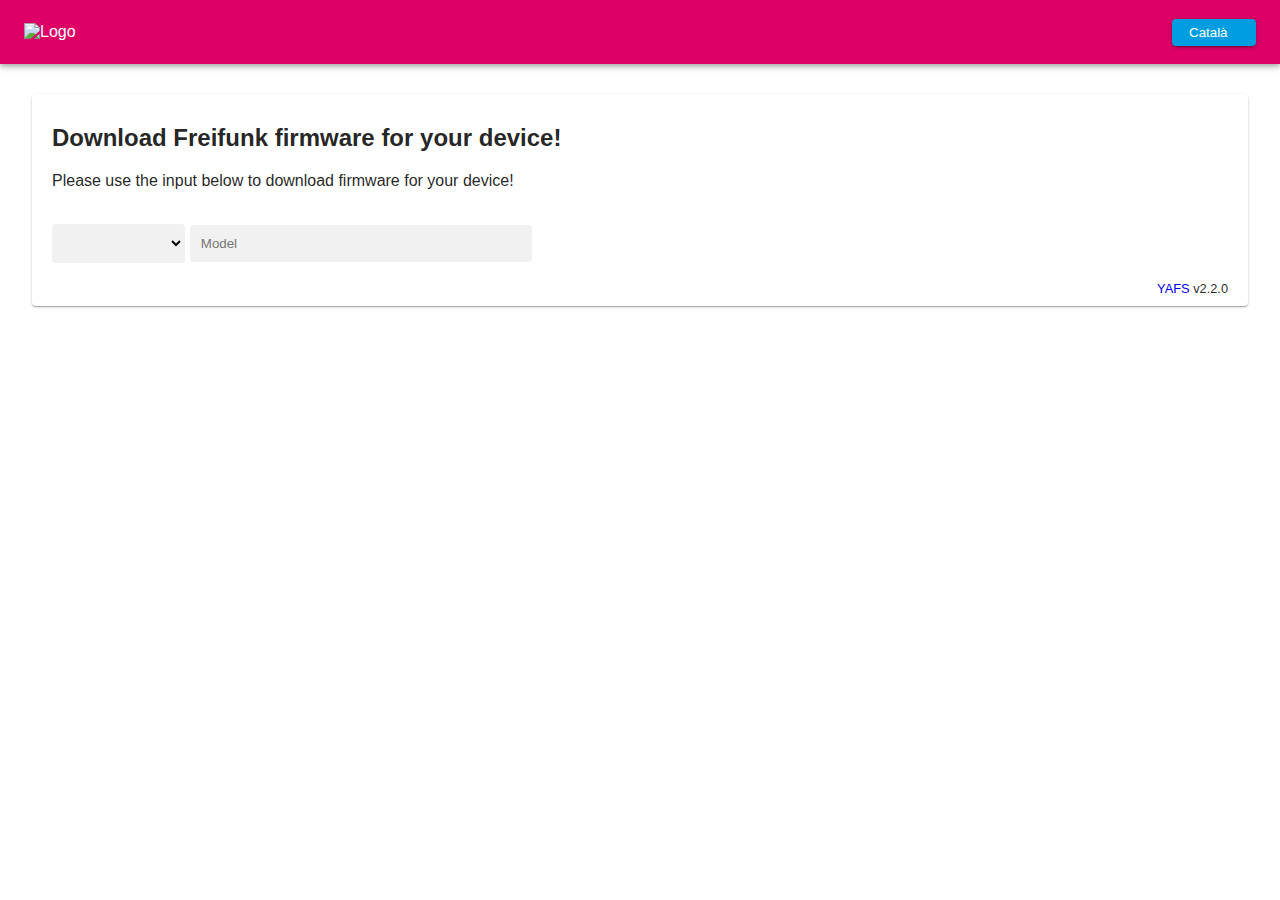
==== index.html @ 37ad1b69 "apply changes for looking more like Freifunk." ====
<!DOCTYPE html>

<html lang="en">
<head>
	<meta charset="utf-8"/>
	<title>Freifunk Firmware Selector</title>
	<link rel="stylesheet" href="index.css" />
	<script src="i18n.js"></script>
	<script src="config.js"></script>
	<script src="index.js"></script>
</head>
<body onload="init()">

<header>
	<div>
<!--
		<h6 class="tr-title">OpenWrt Firmware Selector</h6>
-->
		<img src="logo.png" alt="Logo">
		<div style="flex-grow: 1;"></div>

		<select id="language-selection" size="1">
			<option value="ca">Català</option>
			<option value="en">English</option>
			<option value="es">Español</option>
			<option value="de">Deutsch</option>
			<option value="fr">Français</option>
			<option value="it">Italiano</option>
			<option value="no">Norsk</option>
			<option value="pl">Polski</option>
			<option value="tr">Türkçe</option>
		</select>
	</div>
</header>

<div class="container">
	<div>
		<h2 class="tr-load">Download Freifunk firmware for your device!</h2>
		<p class="tr-message">Please use the input below to download firmware for your device!</p>
		<br>

		<select id="versions" size="1"></select>
		<div class="autocomplete">
			<input id="models" type="text" placeholder="Model" spellcheck="false" autocapitalize="off" autocorrect="off">
		</div>

		<br />
		<br />

		<div>
			<img id="buildspinner" src="spinner.gif" alt="Logo">
			<div id="buildstatus"></div>
		</div>

		<div id="images">
			<div id="custom">
				<h3 class="tr-customize">Customize</h3>
				<textarea id="packages" spellcheck="false" autocapitalize="off" autocorrect="off">luci</textarea>
				<a href="javascript:build_asa_request()" class="custom-link">
					<span>&#9881;</span><span class="tr-request-build">Request Build</span>
				</a>
			</div>

			<div>
				<h3 id="images-title" class="tr-version-build">Release Build</h3>
				<div><span class="column tr-model">Model:</span> <span id="image-model"></span></div>
				<div><span class="column tr-target">Target:</span> <span id="image-target"></span></div>
				<div><span class="column tr-version">Version:</span> <span id="image-version"></span> (<span id="image-code"></span>)</div>
				<div><span class="column tr-date">Date:</span> <span id="image-date"></span></div>
			</div>

			<div id="download-links">
				<h3 id="downloads-title" class="tr-downloads">Downloads</h3>
			</div>

			<div>
				<span id="factory-help" class="download-help tr-factory-help">Factory images are for flashing routers with Freifunk for the first time using the web interface of the original firmware.</span>
				<span id="sysupgrade-help" class="download-help tr-sysupgrade-help">Sysupgrade images are for flashing routers that already run Freifunk. The image can be applied using the web interface or the console.</span>
				<span id="kernel-help" class="download-help tr-kernel-help">Linux kernel as a separate image.</span>
				<span id="rootfs-help" class="download-help tr-rootfs-help">Root file system as a separate image.</span>
				<span id="sdcard-help" class="download-help tr-sdcard-help">Image that is meant to be flashed on an SD-Card.</span>
				<span id="tftp-help" class="download-help tr-tftp-help">Image that can be applied using the TFTP meachnism of the bootloader</span>
				<span id="other-help" class="download-help tr-other-help">Image of unknown purpose.</span>
			</div>
		</div>

		<div id="footer">
			<span><a href="https://github.com/mwarning/yet_another_firmware_selector">YAFS</a> v2.2.0</span>
		</div>
	</div>
</div>

</body>
</html>
---- index.css ----
body {
  font-family: "Arial", sans-serif;
  margin: 0px;
}

/*the container must be positioned relative:*/
.autocomplete {
  position: relative;
  display: inline-block;
}

.autocomplete > input {
  border: 1px solid transparent;
  background-color: #f1f1f1;
  padding: 10px;
  width: 100%;
  border-radius: 4px;
}

.autocomplete {
  width: 20em;
}

.autocomplete-items {
  position: absolute;
  border: 1px solid #d4d4d4;
  border-bottom: none;
  border-top: none;
  z-index: 99;
  /*position the autocomplete items to be the same width as the container:*/
  top: 100%;
  left: 0;
  right: 0;
}

.autocomplete-items div {
  padding: 10px;
  cursor: pointer;
  background-color: #fff; 
  border-bottom: 1px solid #d4d4d4; 
}

/*when hovering an item:*/
.autocomplete-items div:hover {
  background-color: #e9e9e9; 
}

/*when navigating through the items using the arrow keys:*/
.autocomplete-active {
  background-color: DodgerBlue !important; 
  color: #ffffff; 
}

header {
  font-weight: 500;
  width: 100%;
  z-index: 1100;
  box-shadow: 0px 2px 4px -1px rgba(0,0,0,0.2),0px 4px 5px 0px rgba(0,0,0,0.14),0px 1px 10px 0px rgba(0,0,0,0.12);
  background-color: #dc0067;
}

h6 {
  margin: 0;
  font-size: 1.25rem;
  font-weight: 500;
  line-height: 1.6;
  letter-spacing: 0.0075em;
}

header > div {
  padding-left: 24px;
  padding-right: 24px;
  min-height: 64px;

  display: flex;
  position: relative;
  align-items: center;
  color: #fff;
}

.container {
  max-width: 1280px;
  padding-left: 32px;
  padding-right: 32px;
  width: 100%;
  box-sizing: border-box;
  margin-top: 30px;
  margin-right: auto;
  margin-left: auto;
  margin-bottom: 100px;
}

.container > div {
  padding: 10px 20px;
  text-align: left;
  box-shadow: 0px 1px 3px 0px rgba(0,0,0,0.2),0px 1px 1px 0px rgba(0,0,0,0.14),0px 2px 1px -1px rgba(0,0,0,0.12);
  border-radius: 4px;
  color: rgba(0, 0, 0, 0.87);
  transition: box-shadow 300ms cubic-bezier(0.4, 0, 0.2, 1) 0ms;
  background-color: #fff;
}

#versions {
  border: 1px solid transparent;
  background-color: #f1f1f1;
  padding: 10px;
  width: 10em;
  border-radius: 4px;
}

#language-selection {
  color: #fff;
  background-color: #009ee0;
  box-shadow: 0px 1px 5px 0px rgba(0,0,0,0.2),0px 2px 2px 0px rgba(0,0,0,0.14),0px 3px 1px -2px
  rgba(0,0,0,0.12);
  padding: 6px 16px;
  border-radius: 4px;
  border: 0;

  /* hide arrow */
  -webkit-appearance: none;
  -moz-appearance: none;
  text-indent: 1px;
  text-overflow: '';
}

.download-link {
  text-decoration: none;
  border-radius: 4px;
  padding: 12px 16px;
  margin: 5px;
  font-size: 16px;
  cursor: pointer;
  letter-spacing: 0.05em;
  display: inline-flex;
  align-items: center;
  box-shadow: 0px 1px 5px 0px rgba(0,0,0,0.2),0px 2px 2px 0px rgba(0,0,0,0.14),0px 3px 1px -2px rgba(0,0,0,0.12);
  color: #fff;
  background-color: #dc0067;
}

.download-link:hover {
  background-color: #ffb400
}

.download-link :first-child {
  width: 30px;
  margin-right: 15px;
  margin-top: -2px;
  content: url("data:image/svg+xml,%3Csvg xmlns='http://www.w3.org/2000/svg' viewBox='0 0 24 24'%3E%3Cpath d='M19.35 10.04C18.67 6.59 15.64 4 12 4 9.11 4 6.6 5.64 5.35 8.04 2.34 8.36 0 10.91 0 14c0 3.31 2.69 6 6 6h13c2.76 0 5-2.24 5-5 0-2.64-2.05-4.78-4.65-4.96zM17 13l-5 5-5-5h3V9h4v4h3z' fill='%23fff'%3E%3C/path%3E%3Cpath d='M0 0h24v24H0z' fill='none'/%3E%3C/svg%3E");
}

#images .column {
  width: 5em;
  display: inline-block;
  line-height: 1.5;
}

#images {
  display: none;
}

#images > div {
  padding-top: 20px;
}

#image-model {
  font-weight: bold;
}

#custom {
  display: none;
}

#custom textarea {
  width: 500px;
  height: 120px;
  font-size: 16px;
  display: block;
}

#custom a :first-child {
  width: 30px;
  margin-right: 10px;
  margin-top: 0px;
  font-size: 36px;
}

#custom a {
  text-decoration: none;
  border-radius: 4px;
  padding: 2px 10px;
  margin: 5px;
  font-size: 16px;
  cursor: pointer;
  letter-spacing: 0.05em;
  display: inline-flex;
  align-items: center;
  box-shadow: 0px 1px 5px 0px rgba(0,0,0,0.2),0px 2px 2px 0px rgba(0,0,0,0.14),0px 3px 1px -2px rgba(0,0,0,0.12);
  color: #fff;
  background-color: #00A3E1;
}

.download-help {
  display: none;
}

#buildspinner {
  float: left;
  height: 40px;
  padding-right: 12px;
  display: none;
}

#buildstatus {
  padding: 10px 0;
  display: none;
}

#footer {
  font-size: 0.8em;
  text-align: right;
}

#footer a {
  text-decoration: none;
}
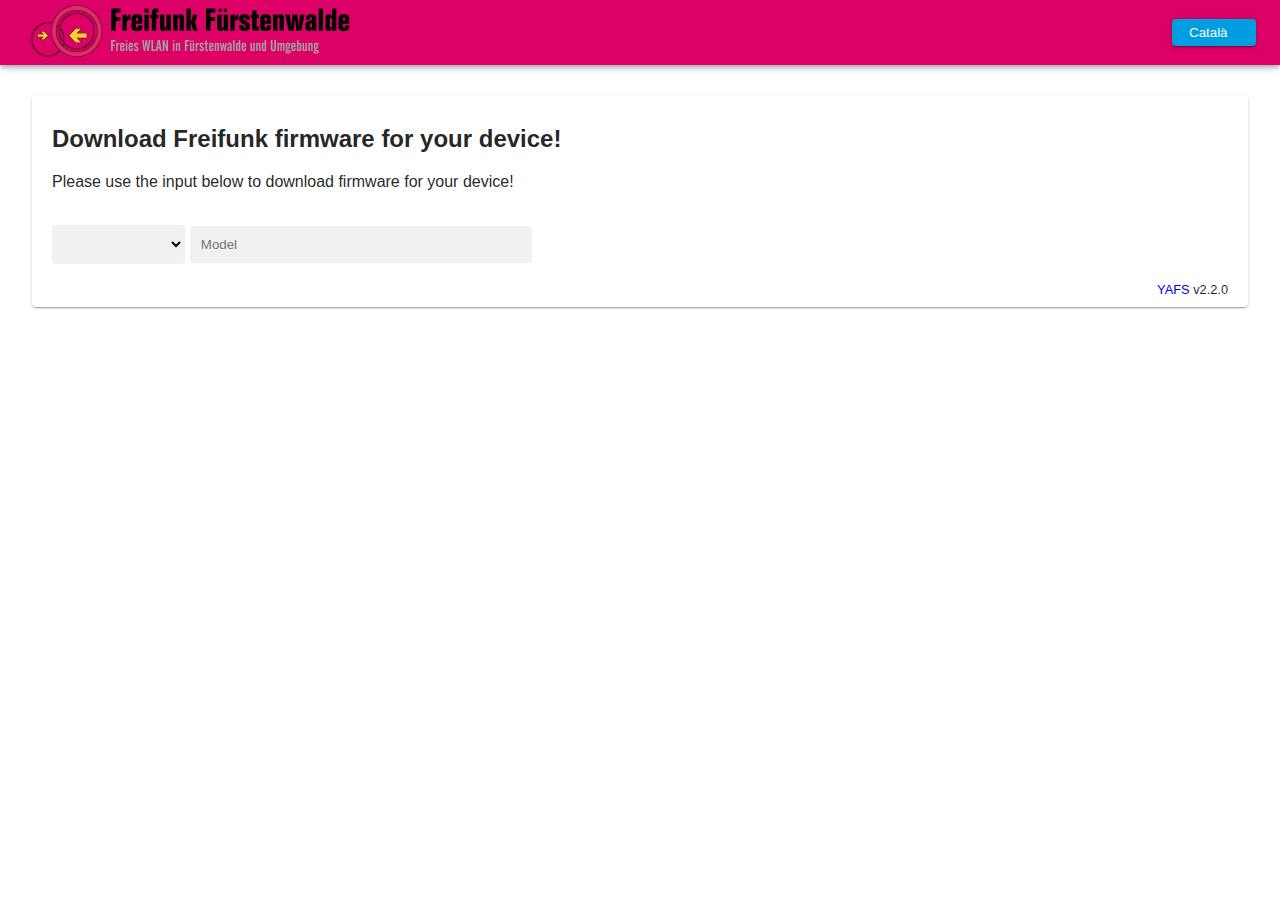
==== commit 70466a6a: "index.html: add Logo Freifunk Fuerstenwalde" ====
--- a/index.html
+++ b/index.html
@@ -16,7 +16,9 @@
 <!--
 		<h6 class="tr-title">OpenWrt Firmware Selector</h6>
 -->
-		<img src="logo.png" alt="Logo">
+		<a href="https://fuerstenwalde.freifunk.net/"">
+			<img src="Freifunk-logo_fuerstenwalde_fw_selector_thumb.png" alt="Logo">
+		</a>
 		<div style="flex-grow: 1;"></div>
 
 		<select id="language-selection" size="1">
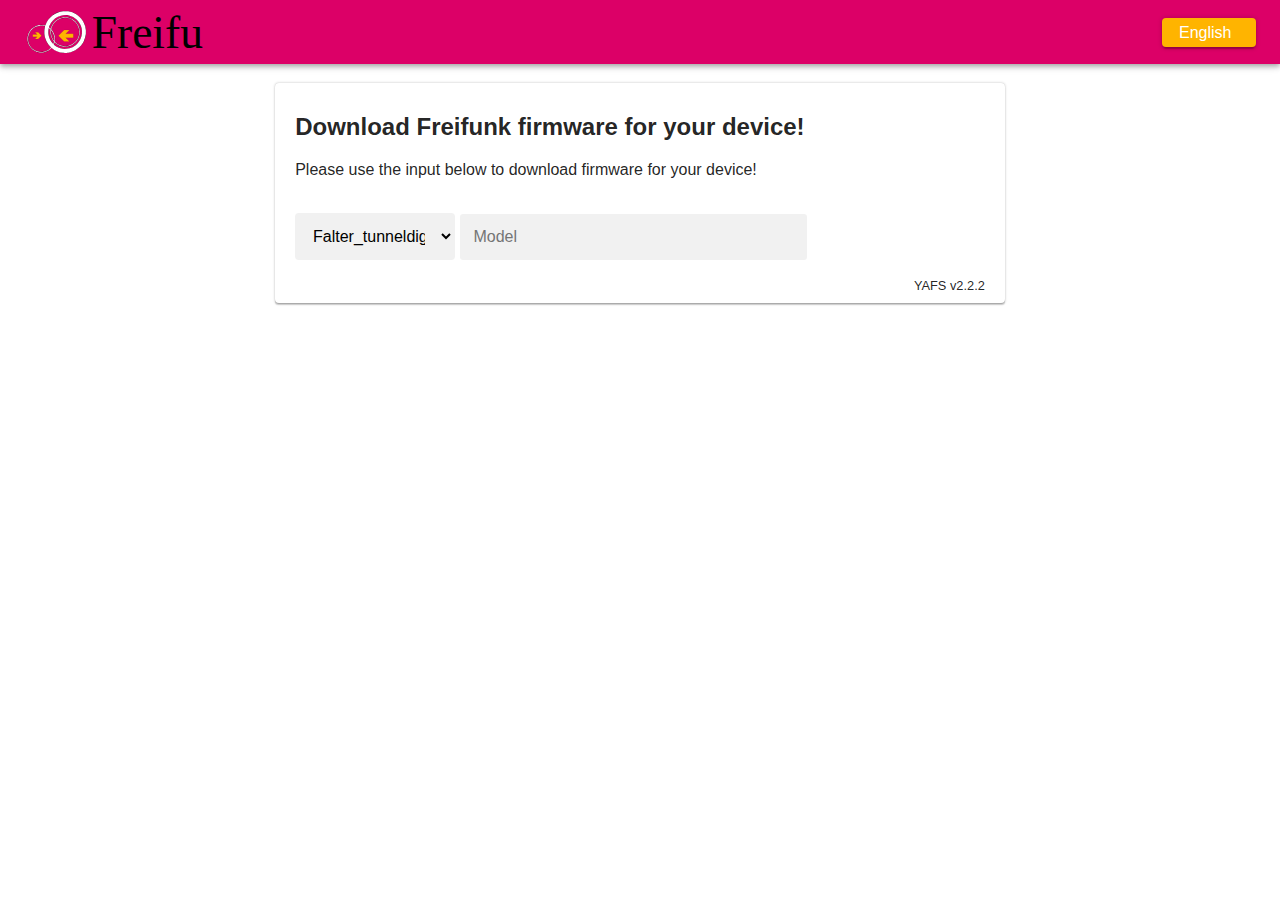
==== commit 2e6ffd7c: "TEST-SETUP: bundle current configuration into a test setup for providing falter-images." ====
--- a/index.html
+++ b/index.html
@@ -1,96 +1,142 @@
 <!DOCTYPE html>
 
 <html lang="en">
-<head>
-	<meta charset="utf-8"/>
-	<title>Freifunk Firmware Selector</title>
-	<link rel="stylesheet" href="index.css" />
-	<script src="i18n.js"></script>
-	<script src="config.js"></script>
-	<script src="index.js"></script>
-</head>
-<body onload="init()">
-
-<header>
-	<div>
-<!--
+  <head>
+    <meta charset="utf-8" />
+    <title>OpenWrt Firmware Selector</title>
+    <link rel="stylesheet" href="index.css" />
+    <script src="i18n.js"></script>
+    <script src="config.js"></script>
+    <script src="index.js"></script>
+  </head>
+  <body onload="init()">
+    <header>
+      <div>
+        <!--
 		<h6 class="tr-title">OpenWrt Firmware Selector</h6>
 -->
-		<a href="https://fuerstenwalde.freifunk.net/"">
-			<img src="Freifunk-logo_fuerstenwalde_fw_selector_thumb.png" alt="Logo">
-		</a>
-		<div style="flex-grow: 1;"></div>
+        <img src="Logo_Freifunk_generic.svg" height="50" alt="Logo" />
+        <div style="flex-grow: 1"></div>
 
-		<select id="language-selection" size="1">
-			<option value="ca">Català</option>
-			<option value="en">English</option>
-			<option value="es">Español</option>
-			<option value="de">Deutsch</option>
-			<option value="fr">Français</option>
-			<option value="it">Italiano</option>
-			<option value="no">Norsk</option>
-			<option value="pl">Polski</option>
-			<option value="tr">Türkçe</option>
-		</select>
-	</div>
-</header>
+        <select id="language-selection" size="1">
+          <option value="ca">Català</option>
+          <option value="en">English</option>
+          <option value="es">Español</option>
+          <option value="de">Deutsch</option>
+          <option value="fr">Français</option>
+          <option value="it">Italiano</option>
+          <option value="no">Norsk</option>
+          <option value="pl">Polski</option>
+          <option value="tr">Türkçe</option>
+        </select>
+      </div>
+    </header>
 
-<div class="container">
-	<div>
-		<h2 class="tr-load">Download Freifunk firmware for your device!</h2>
-		<p class="tr-message">Please use the input below to download firmware for your device!</p>
-		<br>
+    <div class="container">
+      <div>
+        <h2 class="tr-load">Download OpenWrt firmware for your device!</h2>
+        <p class="tr-message">
+          Please use the input below to download firmware for your device!
+        </p>
+        <br />
 
-		<select id="versions" size="1"></select>
-		<div class="autocomplete">
-			<input id="models" type="text" placeholder="Model" spellcheck="false" autocapitalize="off" autocorrect="off">
-		</div>
+        <select id="versions" size="1"></select>
+        <div id="models-autocomplete" class="autocomplete">
+          <input
+            id="models"
+            type="text"
+            placeholder="Model"
+            spellcheck="false"
+            autocapitalize="off"
+          />
+        </div>
 
-		<br />
-		<br />
+        <br />
+        <br />
 
-		<div>
-			<img id="buildspinner" src="spinner.gif" alt="Logo">
-			<div id="buildstatus"></div>
-		</div>
+        <div>
+          <img id="buildspinner" src="spinner.gif" alt="Logo" />
+          <div id="buildstatus"></div>
+        </div>
 
-		<div id="images">
-			<div id="custom">
-				<h3 class="tr-customize">Customize</h3>
-				<textarea id="packages" spellcheck="false" autocapitalize="off" autocorrect="off">luci</textarea>
-				<a href="javascript:build_asa_request()" class="custom-link">
-					<span>&#9881;</span><span class="tr-request-build">Request Build</span>
-				</a>
-			</div>
+        <div id="images">
+          <div id="custom">
+            <h3 class="tr-customize">Customize</h3>
+            <div class="autocomplete">
+              <textarea
+                id="packages"
+                spellcheck="false"
+                autocapitalize="off"
+              ></textarea>
+            </div>
+            <a href="javascript:build_asu_request()" class="custom-link">
+              <span>&#9881;</span
+              ><span class="tr-request-build">Request Build</span>
+            </a>
+          </div>
 
-			<div>
-				<h3 id="images-title" class="tr-version-build">Release Build</h3>
-				<div><span class="column tr-model">Model:</span> <span id="image-model"></span></div>
-				<div><span class="column tr-target">Target:</span> <span id="image-target"></span></div>
-				<div><span class="column tr-version">Version:</span> <span id="image-version"></span> (<span id="image-code"></span>)</div>
-				<div><span class="column tr-date">Date:</span> <span id="image-date"></span></div>
-			</div>
+          <div>
+            <h3 id="build-title" class="tr-version-build">Release Build</h3>
+            <div>
+              <span class="column tr-model">Model:</span>
+              <span id="image-model"></span>
+            </div>
+            <div>
+              <span class="column tr-target">Target:</span>
+              <span id="image-target"></span>
+            </div>
+            <div>
+              <span class="column tr-version">Version:</span>
+              <span id="image-version"></span> (<span id="image-code"></span>)
+            </div>
+            <div>
+              <span class="column tr-date">Date:</span>
+              <span id="image-date"></span>
+            </div>
+          </div>
 
-			<div id="download-links">
-				<h3 id="downloads-title" class="tr-downloads">Downloads</h3>
-			</div>
+          <div id="download-links">
+            <h3 id="downloads-title" class="tr-downloads">Downloads</h3>
+          </div>
 
-			<div>
-				<span id="factory-help" class="download-help tr-factory-help">Factory images are for flashing routers with Freifunk for the first time using the web interface of the original firmware.</span>
-				<span id="sysupgrade-help" class="download-help tr-sysupgrade-help">Sysupgrade images are for flashing routers that already run Freifunk. The image can be applied using the web interface or the console.</span>
-				<span id="kernel-help" class="download-help tr-kernel-help">Linux kernel as a separate image.</span>
-				<span id="rootfs-help" class="download-help tr-rootfs-help">Root file system as a separate image.</span>
-				<span id="sdcard-help" class="download-help tr-sdcard-help">Image that is meant to be flashed on an SD-Card.</span>
-				<span id="tftp-help" class="download-help tr-tftp-help">Image that can be applied using the TFTP meachnism of the bootloader</span>
-				<span id="other-help" class="download-help tr-other-help">Image of unknown purpose.</span>
-			</div>
-		</div>
+          <div>
+            <span id="factory-help" class="download-help tr-factory-help"
+              >Factory images are for flashing routers with OpenWrt for the
+              first time using the web interface of the original firmware.</span
+            >
+            <span id="sysupgrade-help" class="download-help tr-sysupgrade-help"
+              >Sysupgrade images are for flashing routers that already run
+              OpenWrt. The image can be applied using the web interface or the
+              console.</span
+            >
+            <span id="kernel-help" class="download-help tr-kernel-help"
+              >Linux kernel as a separate image.</span
+            >
+            <span id="rootfs-help" class="download-help tr-rootfs-help"
+              >Root file system as a separate image.</span
+            >
+            <span id="sdcard-help" class="download-help tr-sdcard-help"
+              >Image that is meant to be flashed on an SD-Card.</span
+            >
+            <span id="tftp-help" class="download-help tr-tftp-help"
+              >Image that can be applied using the TFTP meachnism of the
+              bootloader</span
+            >
+            <span id="other-help" class="download-help tr-other-help"
+              >Image of unknown purpose.</span
+            >
+          </div>
+        </div>
 
-		<div id="footer">
-			<span><a href="https://github.com/mwarning/yet_another_firmware_selector">YAFS</a> v2.2.0</span>
-		</div>
-	</div>
-</div>
-
-</body>
+        <div id="footer">
+          <span
+            ><a href="https://github.com/mwarning/yet-another-firmware-selector"
+              >YAFS</a
+            >
+            v2.2.2</span
+          >
+        </div>
+      </div>
+    </div>
+  </body>
 </html>
--- a/index.css
+++ b/index.css
@@ -1,31 +1,42 @@
+
+@media (min-resolution: 200dpi), (max-width: 1000px) {
+  .container {
+    width: 100% !important;
+  }
+}
 
 body {
   font-family: "Arial", sans-serif;
-  margin: 0px;
-}
-
-/*the container must be positioned relative:*/
+  margin: 0em;
+}
+
+a {
+  color: inherit;
+}
+
+#models-autocomplete {
+  width: 20em;
+  display: inline-block;
+}
+
 .autocomplete {
   position: relative;
-  display: inline-block;
 }
 
 .autocomplete > input {
-  border: 1px solid transparent;
+  border: 0.06em solid transparent;
   background-color: #f1f1f1;
-  padding: 10px;
+  padding: 0.8em;
   width: 100%;
-  border-radius: 4px;
-}
-
-.autocomplete {
-  width: 20em;
+  border-radius: 0.2em;
+  font-size: inherit;
 }
 
 .autocomplete-items {
   position: absolute;
-  border: 1px solid #d4d4d4;
+  border: 0.1em solid #d4d4d4;
   border-bottom: none;
+  font-size: inherit;
   border-top: none;
   z-index: 99;
   /*position the autocomplete items to be the same width as the container:*/
@@ -35,10 +46,10 @@
 }
 
 .autocomplete-items div {
-  padding: 10px;
+  padding: 0.8em;
   cursor: pointer;
   background-color: #fff; 
-  border-bottom: 1px solid #d4d4d4; 
+  border-bottom: 0.1em solid #d4d4d4;
 }
 
 /*when hovering an item:*/
@@ -56,7 +67,7 @@
   font-weight: 500;
   width: 100%;
   z-index: 1100;
-  box-shadow: 0px 2px 4px -1px rgba(0,0,0,0.2),0px 4px 5px 0px rgba(0,0,0,0.14),0px 1px 10px 0px rgba(0,0,0,0.12);
+  box-shadow: 0em 0.125em 0.25em -0.06em rgba(0,0,0,0.2),0em 0.25em 0.3em 0em rgba(0,0,0,0.14),0em 0.06em 0.625em 0em rgba(0,0,0,0.12);
   background-color: #dc0067;
 }
 
@@ -69,9 +80,9 @@
 }
 
 header > div {
-  padding-left: 24px;
-  padding-right: 24px;
-  min-height: 64px;
+  padding-left: 1.5em;
+  padding-right: 1.5em;
+  min-height: 4em;
 
   display: flex;
   position: relative;
@@ -80,62 +91,62 @@
 }
 
 .container {
-  max-width: 1280px;
-  padding-left: 32px;
-  padding-right: 32px;
-  width: 100%;
+  padding-left: 1.2em;
+  padding-right: 1.2em;
+  width: 60%;
   box-sizing: border-box;
-  margin-top: 30px;
+  margin-top: 1.2em;
   margin-right: auto;
   margin-left: auto;
-  margin-bottom: 100px;
 }
 
 .container > div {
-  padding: 10px 20px;
+  padding: 0.625em 20px;
   text-align: left;
-  box-shadow: 0px 1px 3px 0px rgba(0,0,0,0.2),0px 1px 1px 0px rgba(0,0,0,0.14),0px 2px 1px -1px rgba(0,0,0,0.12);
-  border-radius: 4px;
+  box-shadow: 0em 0.06em 0.19em 0em rgba(0,0,0,0.2),0em 0.06em 0.06em 0em rgba(0,0,0,0.14),0em 0.125em 0.06em -0.06em rgba(0,0,0,0.12);
+  border-radius: 0.25em;
   color: rgba(0, 0, 0, 0.87);
   transition: box-shadow 300ms cubic-bezier(0.4, 0, 0.2, 1) 0ms;
   background-color: #fff;
 }
 
 #versions {
-  border: 1px solid transparent;
+  border: 0.06em solid transparent;
   background-color: #f1f1f1;
-  padding: 10px;
+  padding: 0.8em;
   width: 10em;
-  border-radius: 4px;
+  border-radius: 0.25em;
+  font-size: inherit;
 }
 
 #language-selection {
   color: #fff;
-  background-color: #009ee0;
-  box-shadow: 0px 1px 5px 0px rgba(0,0,0,0.2),0px 2px 2px 0px rgba(0,0,0,0.14),0px 3px 1px -2px
+  background-color: #ffb400;
+  box-shadow: 0em 0.06em 0.3em 0em rgba(0,0,0,0.2),0em 0.125em 0.125em 0em rgba(0,0,0,0.14),0em 0.19em 0.06em -0.125em
   rgba(0,0,0,0.12);
   padding: 6px 16px;
-  border-radius: 4px;
+  border-radius: 0.25em;
   border: 0;
+  font-size: inherit;
 
   /* hide arrow */
   -webkit-appearance: none;
   -moz-appearance: none;
-  text-indent: 1px;
+  text-indent: 0.06em;
   text-overflow: '';
 }
 
 .download-link {
   text-decoration: none;
-  border-radius: 4px;
-  padding: 12px 16px;
-  margin: 5px;
-  font-size: 16px;
+  border-radius: 0.2em;
+  padding: 0.8em;
+  margin: 0.2em;
+  font-size: inherit;
   cursor: pointer;
   letter-spacing: 0.05em;
   display: inline-flex;
   align-items: center;
-  box-shadow: 0px 1px 5px 0px rgba(0,0,0,0.2),0px 2px 2px 0px rgba(0,0,0,0.14),0px 3px 1px -2px rgba(0,0,0,0.12);
+  box-shadow: 0em 0.06em 0.3em 0em rgba(0,0,0,0.2),0em 0.125em 0.125em 0em rgba(0,0,0,0.14),0em 0.19em 0.06em -0.125em rgba(0,0,0,0.12);
   color: #fff;
   background-color: #dc0067;
 }
@@ -147,7 +158,7 @@
 .download-link :first-child {
   width: 30px;
   margin-right: 15px;
-  margin-top: -2px;
+  margin-top: -0.125em;
   content: url("data:image/svg+xml,%3Csvg xmlns='http://www.w3.org/2000/svg' viewBox='0 0 24 24'%3E%3Cpath d='M19.35 10.04C18.67 6.59 15.64 4 12 4 9.11 4 6.6 5.64 5.35 8.04 2.34 8.36 0 10.91 0 14c0 3.31 2.69 6 6 6h13c2.76 0 5-2.24 5-5 0-2.64-2.05-4.78-4.65-4.96zM17 13l-5 5-5-5h3V9h4v4h3z' fill='%23fff'%3E%3C/path%3E%3Cpath d='M0 0h24v24H0z' fill='none'/%3E%3C/svg%3E");
 }
 
@@ -174,30 +185,29 @@
 }
 
 #custom textarea {
-  width: 500px;
-  height: 120px;
-  font-size: 16px;
+  width: 30em;
+  height: 10em;
+  font-size: 1.5em;
   display: block;
 }
 
 #custom a :first-child {
-  width: 30px;
-  margin-right: 10px;
-  margin-top: 0px;
-  font-size: 36px;
+  margin-right: 0.625em;
+  margin-top: 0em;
+  font-size: 1.6em;
 }
 
 #custom a {
   text-decoration: none;
-  border-radius: 4px;
-  padding: 2px 10px;
-  margin: 5px;
-  font-size: 16px;
+  border-radius: 0.25em;
+  padding: 0.6em;
+  margin: 0.3em;
+  font-size: inherit;
   cursor: pointer;
   letter-spacing: 0.05em;
   display: inline-flex;
   align-items: center;
-  box-shadow: 0px 1px 5px 0px rgba(0,0,0,0.2),0px 2px 2px 0px rgba(0,0,0,0.14),0px 3px 1px -2px rgba(0,0,0,0.12);
+  box-shadow: 0em 0.06em 0.3em 0em rgba(0,0,0,0.2),0em 0.125em 0.125em 0em rgba(0,0,0,0.14),0em 0.19em 0.06em -0.125em rgba(0,0,0,0.12);
   color: #fff;
   background-color: #00A3E1;
 }
@@ -208,13 +218,13 @@
 
 #buildspinner {
   float: left;
-  height: 40px;
-  padding-right: 12px;
+  height: 2.5em;
+  padding-right: 0.75em;
   display: none;
 }
 
 #buildstatus {
-  padding: 10px 0;
+  padding: 1em 0;
   display: none;
 }
 
